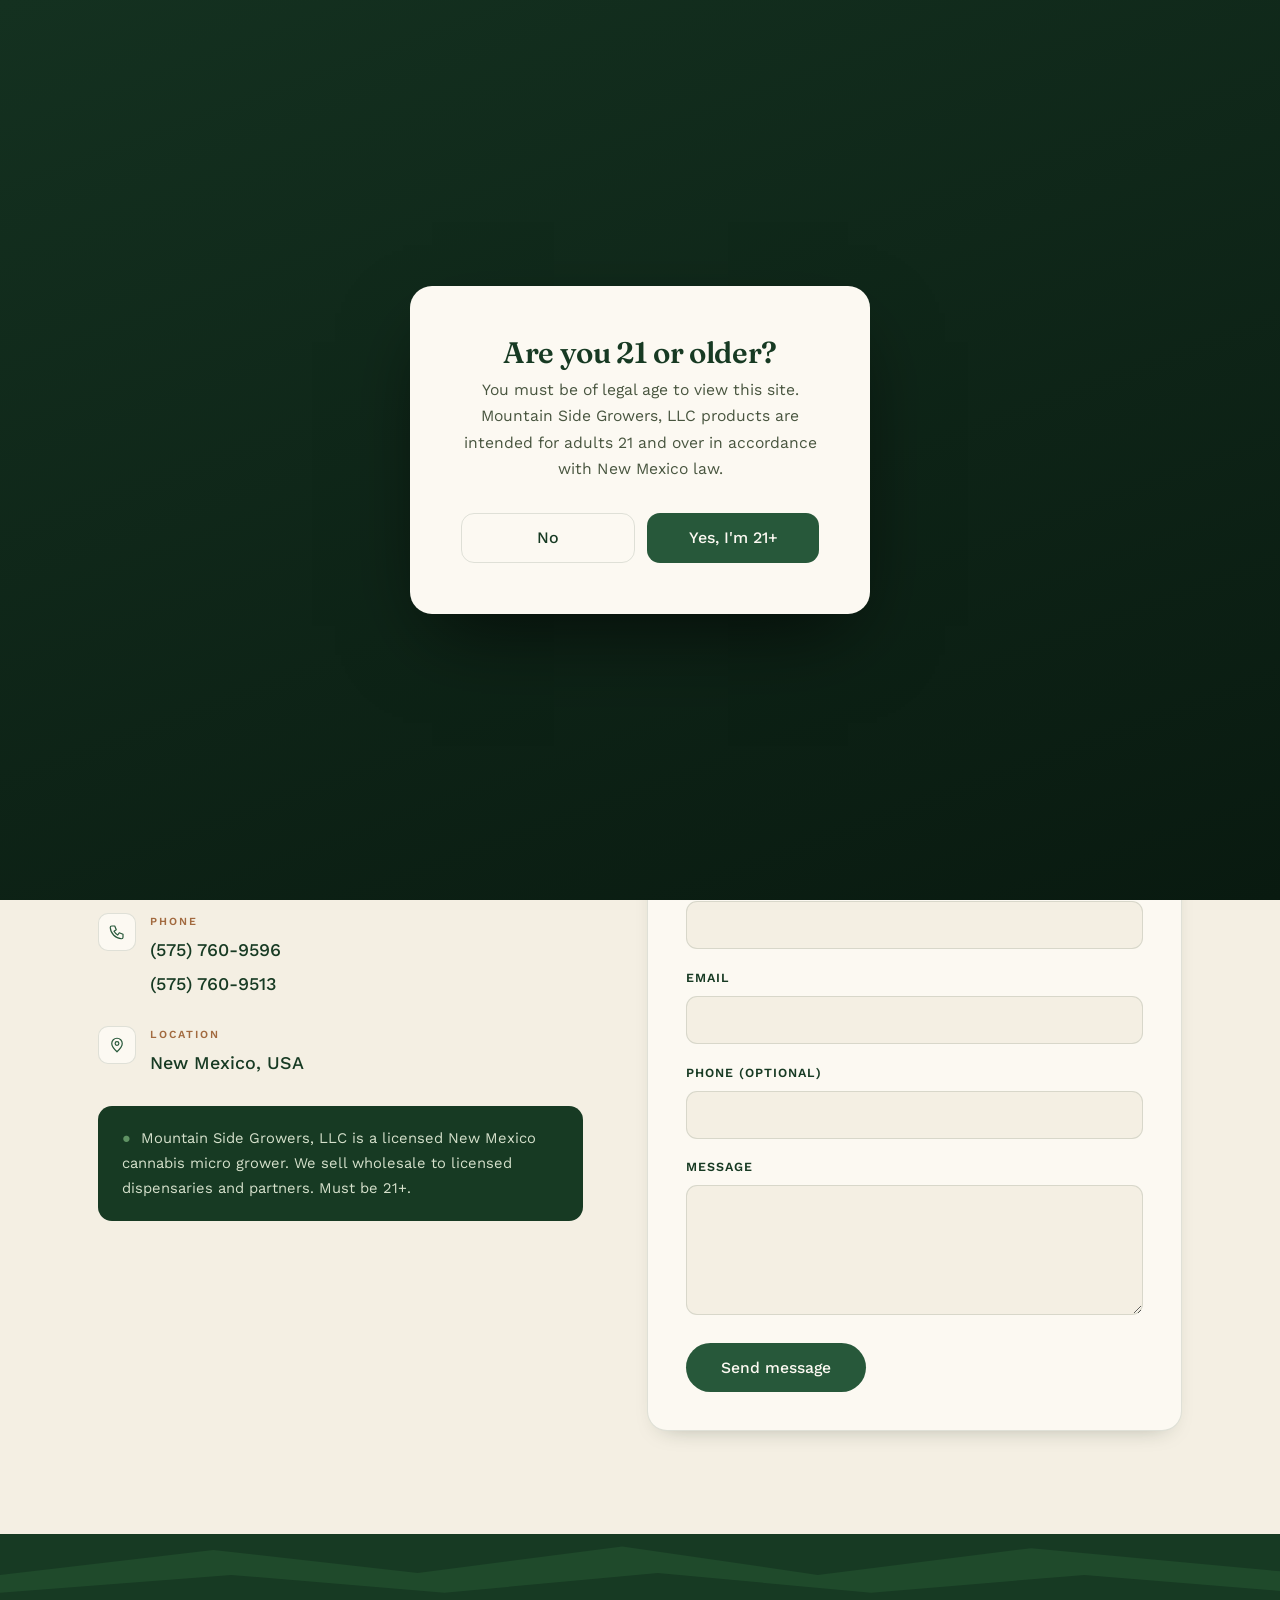
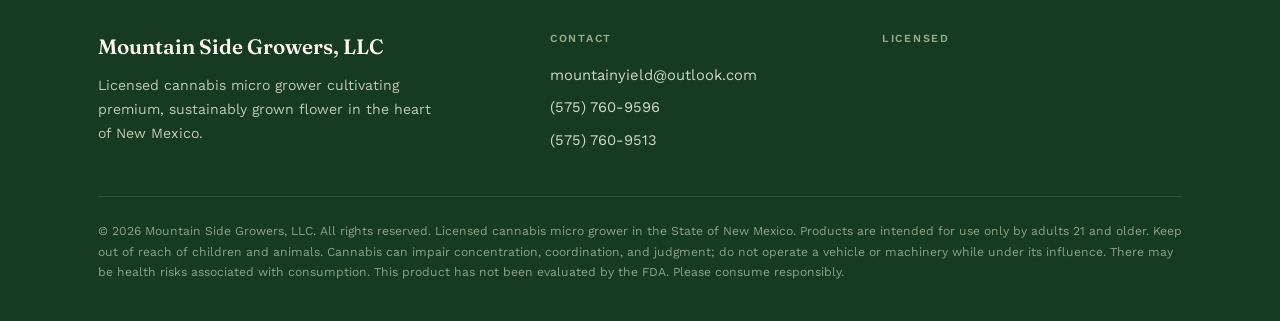
==== contact.html @ 15d23073 "Add files via upload" ====
<!DOCTYPE html>
<html lang="en">
<head>
<meta charset="UTF-8" />
<meta name="viewport" content="width=device-width, initial-scale=1" />
<title>Contact — Mountain Side Growers, LLC</title>
<meta name="description" content="Get in touch with our New Mexico micro grow cannabis farm. Contact us for product inquiries, wholesale info, or to learn more about our craft cannabis." />
<link rel="preconnect" href="https://fonts.googleapis.com" />
<link rel="preconnect" href="https://fonts.gstatic.com" crossorigin />
<link href="https://fonts.googleapis.com/css2?family=Fraunces:ital,opsz,wght@0,9..144,400;0,9..144,500;0,9..144,600;0,9..144,700;1,9..144,400;1,9..144,500&family=Work+Sans:wght@300;400;500;600&display=swap" rel="stylesheet" />
<link rel="stylesheet" href="styles.css" />
<script>function imgFB(el){var c=el.getAttribute('data-cdn');if(c&&el.src.indexOf('squarespace-cdn')===-1){el.onerror=function(){el.style.display='none';};el.src=c;}else{el.style.display='none';}}</script>
</head>
<body>

<!-- Age gate -->
<div class="agegate" id="agegate" aria-hidden="false">
  <div class="card">
    <img class="ag-logo" src="images/logo.png" data-cdn="https://images.squarespace-cdn.com/content/v1/6850978de212c301c73a83c7/82b01071-64f6-4ff0-a3b4-a1d6aa611721/MountainSide_Logo_QR_SolidGreen.png?format=750w" alt="Mountain Side Growers, LLC" onerror="imgFB(this)" />
    <h2>Are you 21 or older?</h2>
    <p>You must be of legal age to view this site. Mountain Side Growers, LLC products are intended for adults 21 and over in accordance with New Mexico law.</p>
    <div class="ag-actions">
      <button class="ag-no" id="agNo">No</button>
      <button class="ag-yes" id="agYes">Yes, I'm 21+</button>
    </div>
    <div class="ag-deny">
      <div class="seal"><svg width="26" height="26" viewBox="0 0 24 24" fill="none" stroke="currentColor" stroke-width="1.8" stroke-linecap="round"><circle cx="12" cy="12" r="9"/><path d="M6 6l12 12"/></svg></div>
      <h2>Sorry</h2>
      <p>You must be 21 or older to enter this site.</p>
    </div>
  </div>
</div>

<!-- Header -->
<header id="header">
  <div class="wrap nav">
    <a class="brand" href="index.html" aria-label="Mountain Side Growers home">
      <img class="logo-img" src="images/logo.png" data-cdn="https://images.squarespace-cdn.com/content/v1/6850978de212c301c73a83c7/82b01071-64f6-4ff0-a3b4-a1d6aa611721/MountainSide_Logo_QR_SolidGreen.png?format=750w" alt="Mountain Side Growers, LLC" onerror="imgFB(this)" />
      <span class="wordmark"><b>Mountain Side Growers</b><span>New Mexico &middot; Licensed Micro Grower</span></span>
    </a>
    <button class="menu-btn" id="menuBtn" aria-label="Menu" aria-expanded="false"><span></span><span></span><span></span></button>
    <nav class="nav-links" id="navLinks">
      <a href="about.html">About</a>
      <a href="contact.html" class="active">Contact</a>
      <a href="menu.html">Menu</a>
    </nav>
  </div>
</header>

<!-- Page hero with image -->
<section class="page-hero has-img">
  <img class="ph-img" src="images/contact.jpg" data-cdn="https://images.squarespace-cdn.com/content/v1/6850978de212c301c73a83c7/9b626fef-ba83-41b1-b779-4dfa5934032a/IMG_3853.jpg?format=1500w" alt="Mountain Side Growers cannabis cultivation" onerror="imgFB(this)" />
  <div class="wrap">
    <p class="eyebrow">We'd love to hear from you</p>
    <h1>Contact Us</h1>
  </div>
  <svg class="ridge" viewBox="0 0 1440 120" preserveAspectRatio="none" xmlns="http://www.w3.org/2000/svg" aria-hidden="true">
    <path d="M0,78 L210,40 L360,72 L560,30 L760,66 L980,34 L1180,70 L1440,44 L1440,120 L0,120 Z" fill="#27583a" opacity=".55"/>
    <path d="M0,96 L180,66 L380,92 L600,58 L820,90 L1040,60 L1260,92 L1440,72 L1440,120 L0,120 Z" fill="#1f4a2b" opacity=".8"/>
    <path d="M0,112 L240,92 L470,110 L700,88 L920,110 L1160,90 L1440,108 L1440,120 L0,120 Z" fill="#f4efe3"/>
  </svg>
</section>

<!-- Contact body -->
<section class="contact">
  <div class="wrap">
    <div class="section-head reveal">
      <p class="sub" style="font-size:1.15rem;color:#3f4d3c;max-width:60ch;">Interested in working together? Fill out some info and we will be in touch shortly. We can't wait to hear from you!</p>
    </div>
    <div class="contact-grid">
      <div class="contact-info reveal">
        <div class="detail">
          <span class="ci"><svg width="18" height="18" viewBox="0 0 24 24" fill="none" stroke="currentColor" stroke-width="1.6" stroke-linecap="round" stroke-linejoin="round"><rect x="3" y="5" width="18" height="14" rx="2"/><path d="m3 7 9 6 9-6"/></svg></span>
          <div><div class="label">Email</div><div class="value"><a href="mailto:mountainyield@outlook.com">mountainyield@outlook.com</a></div></div>
        </div>
        <div class="detail">
          <span class="ci"><svg width="18" height="18" viewBox="0 0 24 24" fill="none" stroke="currentColor" stroke-width="1.6" stroke-linecap="round" stroke-linejoin="round"><path d="M5 4h4l2 5-3 2a14 14 0 0 0 5 5l2-3 5 2v4a2 2 0 0 1-2 2A16 16 0 0 1 3 6a2 2 0 0 1 2-2"/></svg></span>
          <div><div class="label">Phone</div><div class="value"><a href="tel:5757609596">(575) 760-9596</a></div><div class="value" style="margin-top:.2rem;"><a href="tel:5757609513">(575) 760-9513</a></div></div>
        </div>
        <div class="detail">
          <span class="ci"><svg width="18" height="18" viewBox="0 0 24 24" fill="none" stroke="currentColor" stroke-width="1.6" stroke-linecap="round" stroke-linejoin="round"><path d="M12 21s7-6.4 7-11a7 7 0 1 0-14 0c0 4.6 7 11 7 11Z"/><circle cx="12" cy="10" r="2.5"/></svg></span>
          <div><div class="label">Location</div><div class="value">New Mexico, USA</div></div>
        </div>
        <div class="micro-note"><span class="pip">●</span> Mountain Side Growers, LLC is a licensed New Mexico cannabis micro grower. We sell wholesale to licensed dispensaries and partners. Must be 21+.</div>
      </div>
      <form class="reveal d1" action="https://formspree.io/f/YOUR_FORM_ID" method="POST">
        <div class="field"><label for="name">Name</label><input type="text" id="name" name="name" required /></div>
        <div class="field"><label for="email">Email</label><input type="email" id="email" name="email" required /></div>
        <div class="field"><label for="phone">Phone (optional)</label><input type="tel" id="phone" name="phone" /></div>
        <div class="field"><label for="message">Message</label><textarea id="message" name="message" required></textarea></div>
        <input type="text" name="_gotcha" class="hp" tabindex="-1" autocomplete="off" aria-hidden="true" />
        <button class="submit" type="submit">Send message</button>
      </form>
    </div>
  </div>
</section>

<!-- Footer -->
<footer>
  <svg class="foot-ridge" viewBox="0 0 1440 90" preserveAspectRatio="none" xmlns="http://www.w3.org/2000/svg" aria-hidden="true">
    <path d="M0,46 L240,18 L470,44 L700,14 L920,46 L1160,16 L1440,42 L1440,90 L0,90 Z" fill="#1f4a2b"/>
    <path d="M0,66 L260,46 L500,66 L740,44 L980,66 L1220,46 L1440,64 L1440,90 L0,90 Z" fill="#173a23"/>
  </svg>
  <div class="wrap foot-inner">
    <div class="foot-top">
      <div class="foot-brand">
        <div class="fb">Mountain Side Growers, LLC</div>
        <div class="fmeta">Licensed cannabis micro grower cultivating premium, sustainably grown flower in the heart of New Mexico.</div>
      </div>
      <div class="foot-col">
        <h4>Contact</h4>
        <a href="mailto:mountainyield@outlook.com">mountainyield@outlook.com</a>
        <a href="tel:5757609596">(575) 760-9596</a>
        <a href="tel:5757609513">(575) 760-9513</a>
      </div>
      <div class="foot-col foot-micro">
        <h4>Licensed</h4>
        <img src="images/nm-micro.jpg" data-cdn="https://images.squarespace-cdn.com/content/v1/6850978de212c301c73a83c7/c2765cc1-1c03-4f0c-a94c-8a256774032b/NM_Micro_Logo2-Final_jpg.jpg?format=750w" alt="New Mexico Cannabis Micro Producer" onerror="imgFB(this)" />
      </div>
    </div>
    <div class="legal">
      &copy; <span id="year"></span> Mountain Side Growers, LLC. All rights reserved. Licensed cannabis micro grower in the State of New Mexico. Products are intended for use only by adults 21 and older. Keep out of reach of children and animals. Cannabis can impair concentration, coordination, and judgment; do not operate a vehicle or machinery while under its influence. There may be health risks associated with consumption. This product has not been evaluated by the FDA. Please consume responsibly.
    </div>
  </div>
</footer>

<script src="script.js"></script>
</body>
</html>
---- styles.css ----
/* ===========================================================
   Mountain Side Growers, LLC — shared styles
   =========================================================== */
:root{
  --forest:#173a23;
  --pine:#27583a;
  --moss:#5f9263;
  --sage:#9aab8c;
  --clay:#bb7d4f;
  --clay-deep:#a26a3f;
  --soil:#6e5436;
  --ink:#22291f;
  --sand:#f4efe3;
  --kraft:#ece3d2;
  --cream:#fcf9f2;
  --line:rgba(23,58,35,.13);
  --shadow:0 22px 48px -28px rgba(23,40,25,.55);
  --shadow-sm:0 10px 24px -16px rgba(23,40,25,.4);
  --maxw:1180px;
}

*{box-sizing:border-box;}
html{scroll-behavior:smooth;}
body{
  margin:0;font-family:"Work Sans",system-ui,sans-serif;color:var(--ink);
  background:var(--sand);line-height:1.68;font-weight:400;-webkit-font-smoothing:antialiased;
}
h1,h2,h3{font-family:"Fraunces",Georgia,serif;font-weight:600;line-height:1.07;margin:0;color:var(--forest);letter-spacing:-.012em;}
p{margin:0 0 1rem;}
a{color:inherit;text-decoration:none;}
img{max-width:100%;display:block;}

.wrap{max-width:var(--maxw);margin:0 auto;padding:0 clamp(1.25rem,4vw,3rem);}

.eyebrow{display:inline-flex;align-items:center;gap:.7rem;text-transform:uppercase;letter-spacing:.24em;font-size:.7rem;font-weight:600;color:var(--clay-deep);margin:0 0 1.1rem;}
.eyebrow::before{content:"";width:26px;height:1.5px;background:var(--clay);display:inline-block;}
.eyebrow.light{color:var(--sage);}
.eyebrow.light::before{background:var(--sage);}

/* ---------- Header ---------- */
header{position:sticky;top:0;z-index:50;transition:background .35s ease,box-shadow .35s ease;}
header.scrolled{background:rgba(252,249,242,.93);backdrop-filter:blur(12px);box-shadow:0 1px 0 var(--line);}
.nav{display:flex;align-items:center;justify-content:space-between;height:82px;}
.brand{display:flex;align-items:center;gap:.7rem;}
.brand .logo-img{height:52px;width:auto;}
.brand .wordmark{display:flex;flex-direction:column;line-height:1;}
.brand .wordmark b{font-family:"Fraunces",serif;font-weight:600;font-size:1.05rem;color:var(--forest);letter-spacing:.005em;}
.brand .wordmark span{font-weight:500;font-size:.58rem;letter-spacing:.24em;text-transform:uppercase;color:var(--clay-deep);margin-top:4px;}
.nav-links{display:flex;align-items:center;gap:2.1rem;}
.nav-links a{font-size:.95rem;font-weight:500;color:var(--forest);position:relative;padding:.2rem 0;}
.nav-links a::after{content:"";position:absolute;left:0;bottom:-3px;height:1.5px;width:0;background:var(--clay);transition:width .25s ease;}
.nav-links a:hover::after,.nav-links a.active::after{width:100%;}
.menu-btn{display:none;background:none;border:0;cursor:pointer;padding:8px;}
.menu-btn span{display:block;width:24px;height:2px;background:var(--forest);margin:5px 0;transition:.3s;}

/* ---------- Hero (home) ---------- */
.hero{position:relative;min-height:92vh;display:flex;align-items:center;background:var(--forest);overflow:hidden;}
.hero-img{position:absolute;inset:0;width:100%;height:100%;object-fit:cover;opacity:.55;}
.hero::after{content:"";position:absolute;inset:0;background:radial-gradient(120% 90% at 75% 20%,rgba(23,58,35,.12),transparent 55%),linear-gradient(175deg,rgba(13,30,18,.45) 0%,rgba(13,30,18,.4) 40%,rgba(13,30,18,.86) 92%);}
.hero .wrap{position:relative;z-index:2;padding:7rem 0 8.5rem;}
.hero h1{color:var(--cream);font-size:clamp(2.7rem,6.4vw,5rem);max-width:15ch;font-weight:600;}
.hero h1 em{font-style:italic;font-weight:500;color:#dfeacf;}
.hero .tagline{color:#e7eddf;font-size:clamp(1.1rem,2.1vw,1.5rem);max-width:42ch;margin-top:1.3rem;font-weight:300;font-family:"Fraunces",serif;font-style:italic;}
.hero-actions{display:flex;flex-wrap:wrap;gap:.9rem;margin-top:2.2rem;}
.btn{display:inline-flex;align-items:center;gap:.5rem;padding:.9rem 1.7rem;border-radius:999px;font-weight:500;font-size:.96rem;transition:transform .2s ease,background .2s ease,box-shadow .2s ease;cursor:pointer;}
.btn-primary{background:var(--clay);color:#241406;box-shadow:0 12px 28px -14px rgba(187,125,79,.8);}
.btn-primary:hover{background:#c98a5c;transform:translateY(-2px);}
.btn-ghost{border:1.5px solid rgba(255,255,255,.45);color:var(--cream);}
.btn-ghost:hover{background:rgba(255,255,255,.1);transform:translateY(-2px);}
.stamp{display:inline-flex;align-items:center;gap:.6rem;margin-bottom:1.6rem;padding:.5rem 1rem .5rem .6rem;border-radius:999px;background:rgba(154,171,140,.16);border:1px solid rgba(154,171,140,.45);color:#e3ead7;font-size:.72rem;font-weight:600;letter-spacing:.1em;text-transform:uppercase;}
.stamp .pip{width:30px;height:30px;border-radius:50%;display:grid;place-items:center;background:var(--moss);color:var(--forest);font-family:"Fraunces",serif;font-size:.78rem;font-weight:700;letter-spacing:0;}

/* ---------- Page hero (subpages) ---------- */
.page-hero{position:relative;background:var(--forest);overflow:hidden;display:flex;align-items:center;min-height:46vh;}
.page-hero.has-img .ph-img{position:absolute;inset:0;width:100%;height:100%;object-fit:cover;opacity:.5;}
.page-hero::after{content:"";position:absolute;inset:0;background:linear-gradient(175deg,rgba(13,30,18,.55),rgba(13,30,18,.85));}
.page-hero .wrap{position:relative;z-index:2;padding:6rem 0 7rem;text-align:center;width:100%;}
.page-hero .eyebrow{color:var(--sage);justify-content:center;}
.page-hero .eyebrow::before{background:var(--sage);}
.page-hero h1{color:var(--cream);font-size:clamp(2.3rem,5vw,3.6rem);}

/* Ridgeline (signature) */
.ridge{position:absolute;left:0;right:0;bottom:-1px;z-index:2;width:100%;height:auto;display:block;}

/* ---------- Sections ---------- */
section{padding:clamp(4.5rem,8vw,7.5rem) 0;position:relative;}
.section-head{max-width:60ch;margin-bottom:3.2rem;}
.section-head.center{margin-left:auto;margin-right:auto;text-align:center;}
.section-head.center .eyebrow{justify-content:center;}
.section-head h2{font-size:clamp(2.1rem,4.3vw,3rem);}
.section-head .sub{margin-top:1.1rem;font-size:1.1rem;color:#3f4d3c;}

/* Product line */
.products{background:var(--sand);}
.product-grid{display:grid;grid-template-columns:repeat(3,1fr);gap:1.6rem;}
.product-card{position:relative;background:var(--cream);border:1px solid var(--line);border-radius:18px;padding:2.6rem 2rem;transition:transform .28s ease,box-shadow .28s ease,border-color .28s ease;overflow:hidden;text-align:center;}
.product-card::before{content:"";position:absolute;top:0;left:0;right:0;height:3px;background:var(--clay);transform:scaleX(0);transform-origin:center;transition:transform .35s ease;}
.product-card:hover{transform:translateY(-7px);box-shadow:var(--shadow);border-color:transparent;}
.product-card:hover::before{transform:scaleX(1);}
.product-card .picon{width:46px;height:46px;color:var(--pine);margin:0 auto 1.2rem;}
.product-card h3{font-size:1.55rem;margin:0 0 .8rem;}
.product-card .tag{display:inline-block;font-size:.66rem;font-weight:600;text-transform:uppercase;letter-spacing:.16em;color:var(--clay-deep);padding:.3rem .8rem;border:1px solid var(--line);border-radius:999px;}

/* Sustainability */
.sustainability{background:var(--forest);color:#e8efe0;overflow:hidden;}
.sustainability h2{color:var(--cream);}
.sustainability .section-head .sub{color:#bccbb1;}
.contour{position:absolute;inset:0;width:100%;height:100%;opacity:.5;pointer-events:none;color:var(--moss);}
.sustainability .wrap{position:relative;z-index:2;}
.feature-grid{display:grid;grid-template-columns:repeat(3,1fr);gap:1.9rem;}
.feature{background:rgba(255,255,255,.045);border:1px solid rgba(255,255,255,.12);border-radius:18px;overflow:hidden;transition:transform .28s ease,background .28s ease;}
.feature:hover{transform:translateY(-6px);background:rgba(255,255,255,.07);}
.feature .ph{aspect-ratio:4/3;background:linear-gradient(150deg,#2b5836,#173a23);position:relative;}
.feature .ph::after{content:"";position:absolute;inset:10px;border:1px solid rgba(255,255,255,.16);border-radius:8px;pointer-events:none;}
.feature .ph img{width:100%;height:100%;object-fit:cover;}
.feature .fbody{padding:1.7rem 1.6rem 2rem;}
.feature h3{color:var(--cream);font-size:1.3rem;margin-bottom:.7rem;}
.feature p{color:#c6d3bc;font-size:.94rem;margin:0;}

/* About */
.about{background:var(--kraft);}
.about-grid{display:grid;grid-template-columns:1.05fr .95fr;gap:clamp(2.2rem,5vw,4.5rem);align-items:center;}
.about-copy h2{font-size:clamp(2.1rem,4vw,2.8rem);margin-bottom:1.4rem;}
.about-copy p{font-size:1.07rem;color:#36422f;}
.about-copy p.lead::first-letter{font-family:"Fraunces",serif;font-size:3.6rem;line-height:.8;font-weight:600;float:left;margin:.35rem .6rem 0 0;color:var(--clay-deep);}
.about-figure{position:relative;}
.about-figure .frame{position:absolute;inset:0;transform:translate(18px,18px);border:1.5px solid var(--moss);border-radius:18px;z-index:0;}
.about-img{position:relative;z-index:1;border-radius:18px;overflow:hidden;box-shadow:var(--shadow);aspect-ratio:4/5;background:linear-gradient(150deg,#39683f,#1f4a2b);}
.about-img img{width:100%;height:100%;object-fit:cover;}

/* Contact */
.contact{background:var(--sand);}
.contact-grid{display:grid;grid-template-columns:.95fr 1.05fr;gap:clamp(2.2rem,5vw,4.5rem);}
.contact-info .detail{margin-bottom:1.7rem;display:flex;gap:.9rem;align-items:flex-start;}
.contact-info .ci{width:38px;height:38px;flex:none;border-radius:10px;display:grid;place-items:center;background:var(--cream);border:1px solid var(--line);color:var(--pine);}
.contact-info .label{font-size:.68rem;text-transform:uppercase;letter-spacing:.18em;color:var(--clay-deep);font-weight:600;margin-bottom:.25rem;}
.contact-info .value{font-size:1.12rem;font-weight:500;color:var(--forest);}
.contact-info .value a:hover{color:var(--clay-deep);}
.micro-note{margin-top:.5rem;padding:1.3rem 1.5rem;background:var(--forest);color:#d6e1cc;border-radius:14px;font-size:.92rem;}
.micro-note .pip{display:inline-block;font-family:"Fraunces",serif;color:var(--moss);font-weight:700;margin-right:.3rem;}
form{background:var(--cream);border:1px solid var(--line);border-radius:20px;padding:clamp(1.6rem,3vw,2.4rem);box-shadow:var(--shadow-sm);}
form .field{margin-bottom:1.15rem;}
form label{display:block;font-size:.78rem;font-weight:600;margin-bottom:.45rem;color:var(--forest);text-transform:uppercase;letter-spacing:.08em;}
form input,form textarea{width:100%;padding:.85rem 1rem;border:1px solid var(--line);border-radius:11px;font-family:inherit;font-size:.98rem;background:var(--sand);color:var(--ink);transition:border-color .2s ease,box-shadow .2s ease;}
form input:focus,form textarea:focus{outline:none;border-color:var(--moss);box-shadow:0 0 0 3px rgba(95,146,99,.2);}
form textarea{resize:vertical;min-height:130px;}
.submit{background:var(--pine);color:var(--cream);border:0;cursor:pointer;padding:.95rem 2.2rem;border-radius:999px;font-size:.98rem;font-weight:500;font-family:inherit;transition:background .2s ease,transform .2s ease;}
.submit:hover{background:var(--forest);transform:translateY(-2px);}
.hp{position:absolute;left:-9999px;}

/* Menu page */
.menu-display{background:var(--sand);text-align:center;}
.menu-banner{background:var(--forest);color:var(--sage);overflow:hidden;white-space:nowrap;padding:.9rem 0;border-top:1px solid rgba(255,255,255,.08);border-bottom:1px solid rgba(255,255,255,.08);}
.menu-banner span{font-family:"Fraunces",serif;font-style:italic;font-size:1.2rem;letter-spacing:.04em;display:inline-block;padding:0 1rem;}
.menu-card{max-width:760px;margin:0 auto;background:var(--cream);border:1px solid var(--line);border-radius:20px;padding:1rem;box-shadow:var(--shadow);}
.menu-card img{width:100%;border-radius:12px;}
.menu-note{max-width:60ch;margin:2.4rem auto 0;color:#46543f;}

/* ---------- Footer ---------- */
footer{background:var(--forest);color:#bccbb1;position:relative;overflow:hidden;}
.foot-ridge{display:block;width:100%;height:auto;}
.foot-inner{position:relative;z-index:2;padding-bottom:2.4rem;}
.foot-top{display:grid;grid-template-columns:1.4fr 1fr 1fr;gap:2rem;align-items:start;padding-top:1rem;}
.foot-brand .fb{font-family:"Fraunces",serif;color:var(--cream);font-size:1.3rem;font-weight:600;}
.foot-brand .fmeta{font-size:.88rem;max-width:38ch;margin-top:.6rem;}
.foot-col h4{font-family:"Work Sans",sans-serif;text-transform:uppercase;letter-spacing:.16em;font-size:.68rem;color:var(--sage);font-weight:600;margin:0 0 .9rem;}
.foot-col a,.foot-col p{display:block;color:#cdd9c4;font-size:.92rem;margin:0 0 .5rem;}
.foot-col a:hover{color:var(--cream);}
.foot-micro img{width:96px;height:auto;border-radius:8px;background:#fff;padding:4px;}
.legal{font-size:.76rem;color:#8ba386;margin-top:2.2rem;border-top:1px solid rgba(255,255,255,.12);padding-top:1.5rem;line-height:1.7;}

/* ---------- Age gate ---------- */
.agegate{position:fixed;inset:0;z-index:100;display:flex;align-items:center;justify-content:center;background:linear-gradient(160deg,#143120,#091a10);padding:1.5rem;}
.agegate.hidden{display:none;}
.agegate .card{background:var(--cream);max-width:460px;width:100%;border-radius:22px;padding:clamp(2rem,5vw,3.2rem);text-align:center;box-shadow:0 34px 80px -22px rgba(0,0,0,.65);}
.agegate .ag-logo{height:96px;width:auto;margin:0 auto 1.2rem;}
.agegate h2{font-size:1.85rem;margin:0 0 .5rem;}
.agegate p{color:#48553f;font-size:.98rem;}
.agegate .ag-actions{display:flex;gap:.8rem;margin-top:1.9rem;}
.agegate .ag-actions button{flex:1;padding:.9rem;border-radius:13px;font-family:inherit;font-size:1rem;font-weight:500;cursor:pointer;border:0;transition:background .2s ease;}
.ag-yes{background:var(--pine);color:var(--cream);}
.ag-yes:hover{background:var(--forest);}
.ag-no{background:transparent;border:1.5px solid var(--line)!important;color:var(--forest);}
.ag-no:hover{background:var(--sand);}
.ag-deny{display:none;}
.agegate.denied .card>*:not(.ag-deny){display:none;}
.agegate.denied .ag-deny{display:block;}
.agegate .ag-deny .seal{width:56px;height:56px;margin:0 auto;border-radius:50%;display:grid;place-items:center;background:#7a2e2e;color:#f0c9c9;}

/* Reveal */
.reveal{opacity:0;transform:translateY(26px);transition:opacity .7s ease,transform .7s ease;}
.reveal.in{opacity:1;transform:none;}
.reveal.d1{transition-delay:.08s;}
.reveal.d2{transition-delay:.16s;}

/* ---------- Responsive ---------- */
@media (max-width:880px){
  .menu-btn{display:block;}
  .nav-links{position:absolute;top:82px;left:0;right:0;flex-direction:column;gap:0;background:var(--cream);box-shadow:var(--shadow);max-height:0;overflow:hidden;transition:max-height .3s ease;}
  .nav-links.open{max-height:340px;}
  .nav-links a{width:100%;padding:1rem 2rem;border-bottom:1px solid var(--line);}
  .nav-links a::after{display:none;}
  .product-grid,.feature-grid{grid-template-columns:1fr;}
  .about-grid,.contact-grid{grid-template-columns:1fr;}
  .about-figure{order:-1;}
  .about-img{aspect-ratio:4/3;}
  .about-figure .frame{transform:translate(12px,12px);}
  .foot-top{grid-template-columns:1fr;gap:1.6rem;}
}
@media (prefers-reduced-motion:reduce){
  *{scroll-behavior:auto!important;}
  .reveal{opacity:1;transform:none;transition:none;}
}
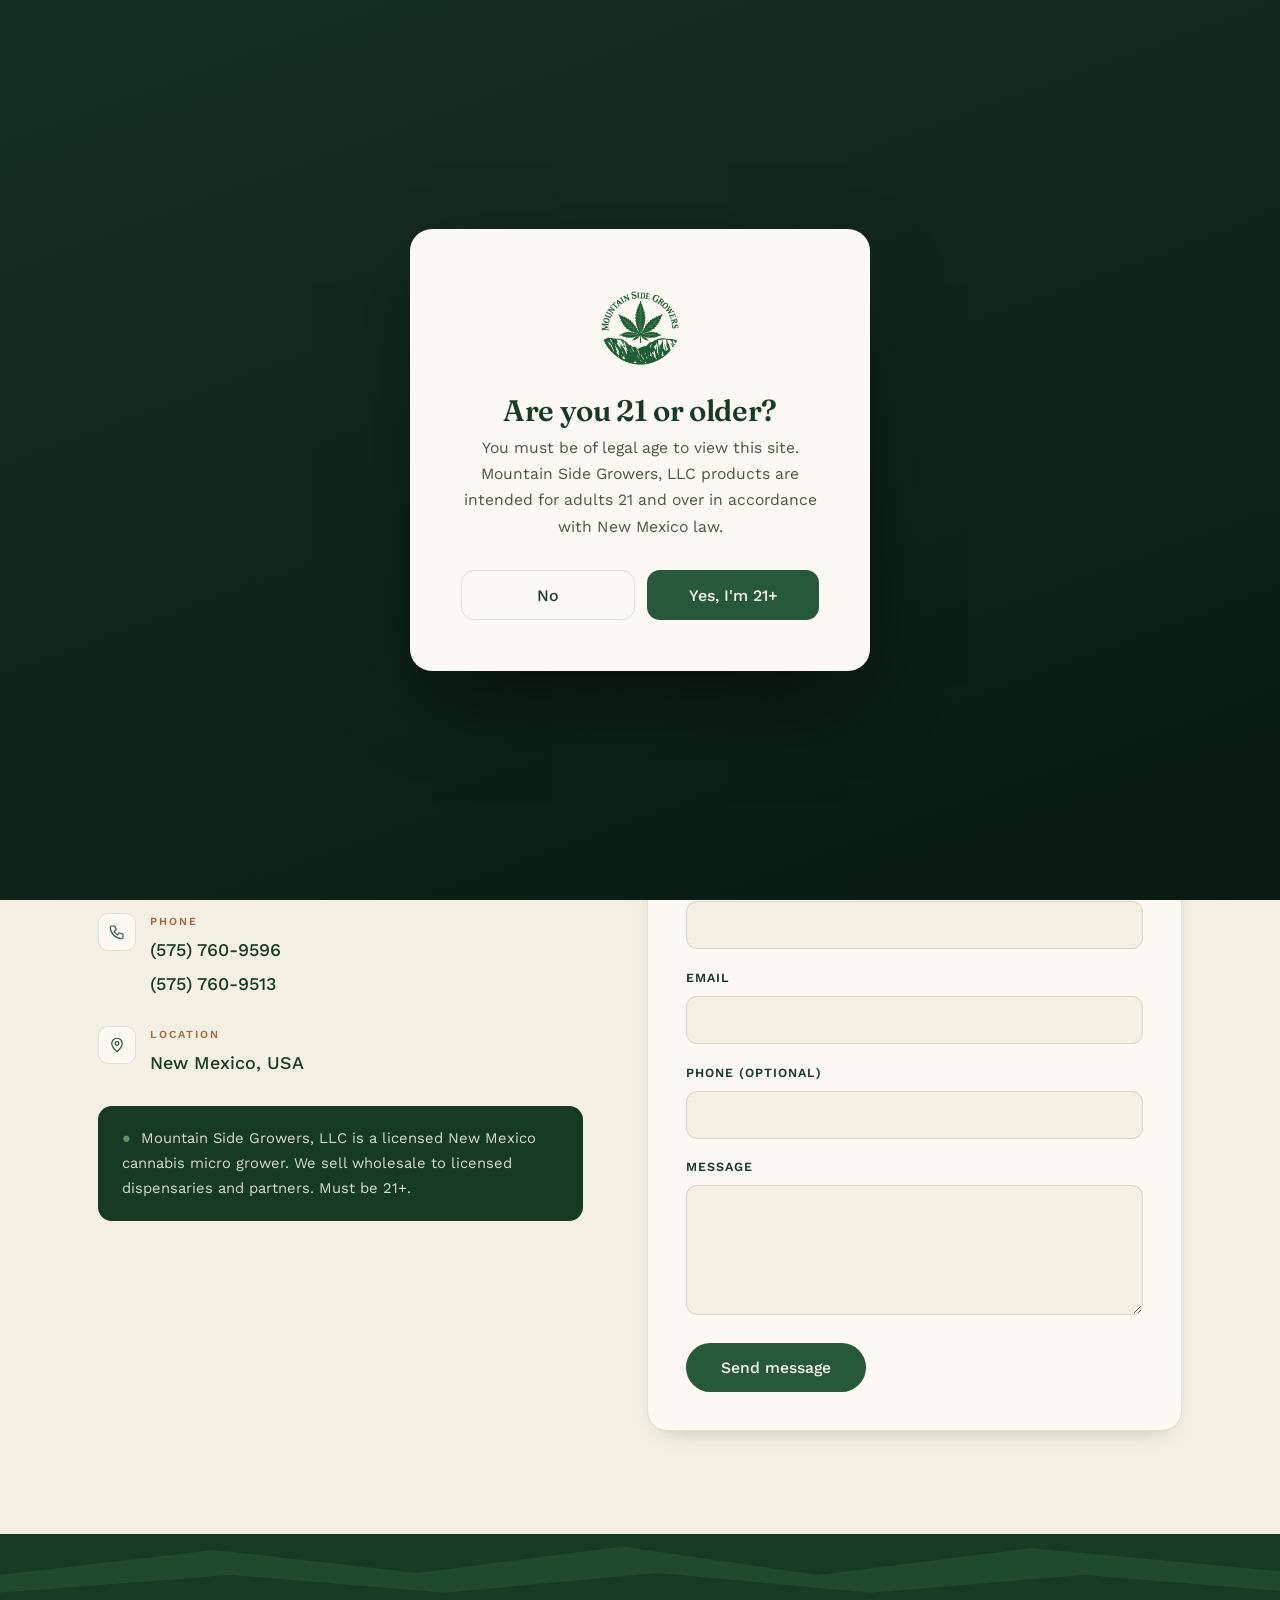
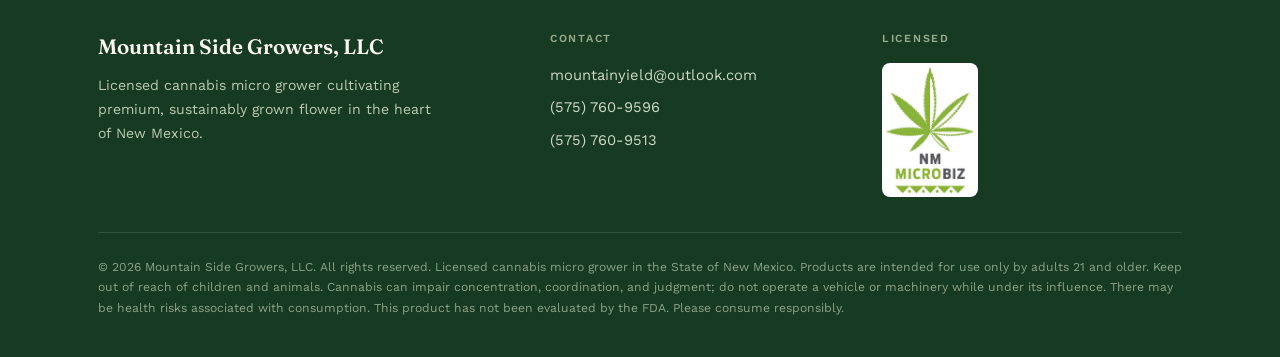
==== commit adfa01f9: "Add updated contact.html file" ====
--- a/contact.html
+++ b/contact.html
@@ -83,7 +83,7 @@
         </div>
         <div class="micro-note"><span class="pip">●</span> Mountain Side Growers, LLC is a licensed New Mexico cannabis micro grower. We sell wholesale to licensed dispensaries and partners. Must be 21+.</div>
       </div>
-      <form class="reveal d1" action="https://formspree.io/f/YOUR_FORM_ID" method="POST">
+      <form class="reveal d1" action="https://formspree.io/f/mvznednv" method="POST">
         <div class="field"><label for="name">Name</label><input type="text" id="name" name="name" required /></div>
         <div class="field"><label for="email">Email</label><input type="email" id="email" name="email" required /></div>
         <div class="field"><label for="phone">Phone (optional)</label><input type="tel" id="phone" name="phone" /></div>
--- a/styles.css
+++ b/styles.css
@@ -149,10 +149,23 @@
 .hp{position:absolute;left:-9999px;}
 
 /* Menu page */
-.menu-display{background:var(--sand);text-align:center;}
-.menu-banner{background:var(--forest);color:var(--sage);overflow:hidden;white-space:nowrap;padding:.9rem 0;border-top:1px solid rgba(255,255,255,.08);border-bottom:1px solid rgba(255,255,255,.08);}
-.menu-banner span{font-family:"Fraunces",serif;font-style:italic;font-size:1.2rem;letter-spacing:.04em;display:inline-block;padding:0 1rem;}
-.menu-card{max-width:760px;margin:0 auto;background:var(--cream);border:1px solid var(--line);border-radius:20px;padding:1rem;box-shadow:var(--shadow);}
+/* Compact heading band (shorter top-to-bottom so focus falls on the menu) */
+.page-hero.compact{min-height:0;}
+.page-hero.compact .wrap{padding:3.4rem 0 4.8rem;}
+
+/* Moving ticker tape */
+.menu-ticker{background:var(--moss);overflow:hidden;padding:.9rem 0;position:relative;box-shadow:0 10px 22px -14px rgba(23,40,25,.5);}
+.menu-ticker::before,.menu-ticker::after{content:"";position:absolute;top:0;bottom:0;width:80px;z-index:2;pointer-events:none;}
+.menu-ticker::before{left:0;background:linear-gradient(90deg,var(--moss),rgba(95,146,99,0));}
+.menu-ticker::after{right:0;background:linear-gradient(270deg,var(--moss),rgba(95,146,99,0));}
+.ticker-track{display:inline-flex;align-items:center;white-space:nowrap;animation:ticker-scroll 32s linear infinite;will-change:transform;}
+.menu-ticker:hover .ticker-track{animation-play-state:paused;}
+.ticker-item{display:inline-flex;align-items:center;gap:1.15rem;padding:0 1.15rem;font-family:"Fraunces",serif;font-style:italic;font-weight:500;font-size:1.4rem;color:var(--cream);letter-spacing:.01em;}
+.ticker-item .leaf{width:24px;height:24px;color:var(--clay);flex:none;}
+@keyframes ticker-scroll{from{transform:translateX(0);}to{transform:translateX(-50%);}}
+
+.menu-display{background:var(--sand);text-align:center;padding-top:clamp(3rem,5vw,4.5rem);}
+.menu-card{max-width:1064px;margin:0 auto;background:var(--cream);border:1px solid var(--line);border-radius:20px;padding:1.1rem;box-shadow:var(--shadow);}
 .menu-card img{width:100%;border-radius:12px;}
 .menu-note{max-width:60ch;margin:2.4rem auto 0;color:#46543f;}
 
@@ -210,4 +223,5 @@
 @media (prefers-reduced-motion:reduce){
   *{scroll-behavior:auto!important;}
   .reveal{opacity:1;transform:none;transition:none;}
-}
+  .ticker-track{animation:none;}
+}
